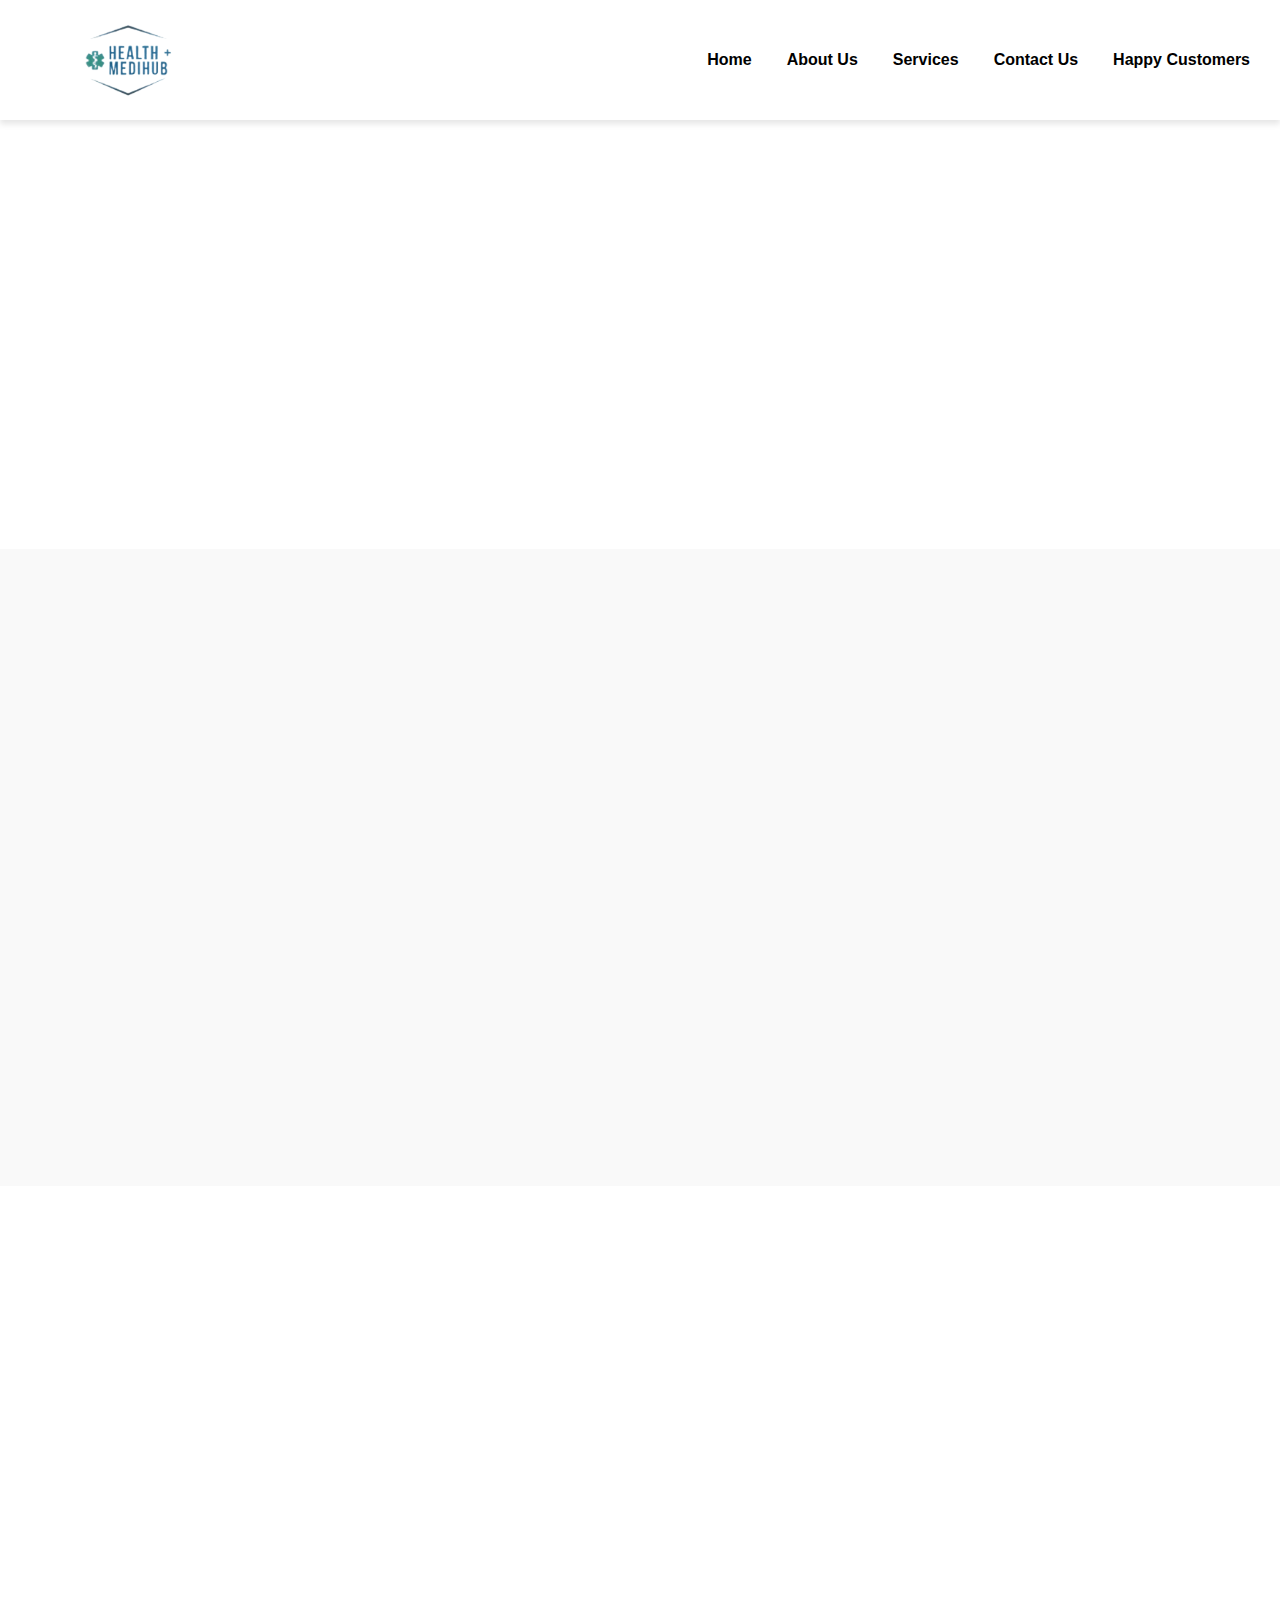
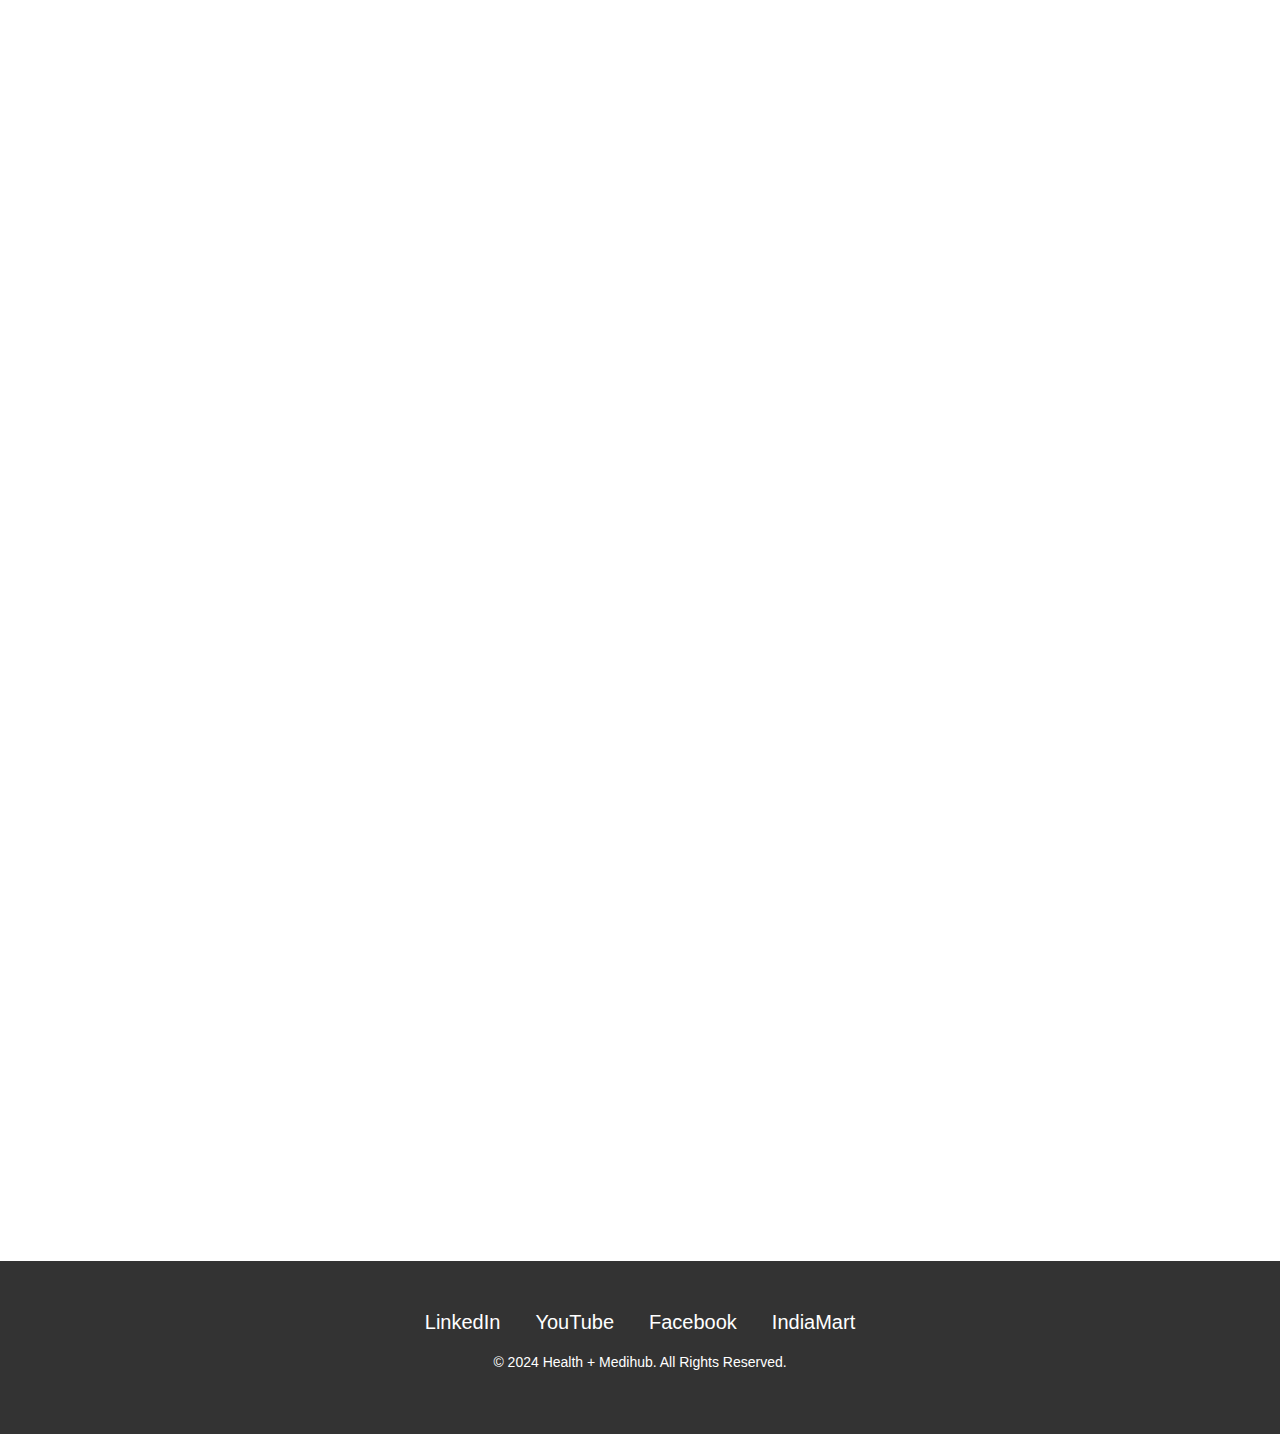
==== index.html @ 227307a4 "complete" ====
<!DOCTYPE html>
<html lang="en">

<head>
    <meta charset="UTF-8">
    <meta name="viewport" content="width=device-width, initial-scale=1.0">
    <title>Services - Health+ Medihub</title>
    <link rel="stylesheet" href="index.css">
    
</head>

<body>

    <!-- Header Section -->
    <header class="header">
        <div class="logo">
            <img src="./Image/logo4.png" alt="Health + Medihub Logo">
        </div>
        <nav class="nav">
            <a href="index.html">Home</a>
            <a href="about.html">About Us</a>
            <a href="services.html">Services</a>
            <a href="contact_us.html">Contact Us</a>
            <a href="customers.html">Happy Customers</a>
        </nav>
    </header>

    <!-- Intro Section -->
    <div class="intro-section">
        <h1>Welcome to Health+ Medihub</h1>
        <p>Your Trusted Partner in Medical Equipment Trading and Regulatory Consultancy</p>
        <p>At Health+ Medihub, we bridge the gap between healthcare providers and premium medical equipment, ensuring access to the industry's best tools. Our mission is to empower healthcare facilities with high-quality devices and expert guidance to meet their operational and regulatory needs.</p>
    </div>
    <div class="what-we-offer">
        <h2>What We Offer</h2>
        <div class="offer-container">
            <!-- Offer 1 -->
            <div class="offer-item">
                <img src="./Image/equipment.jpeg" alt="Medical Equipment Trading">
                <h3>Medical Equipment Trading</h3>
                <p>Sourcing top-notch medical devices to enhance healthcare delivery.</p>
            </div>
            <!-- Offer 2 -->
            <div class="offer-item">
                <img src="./Image/consultancy.png" alt="Regulatory Consultancy">
                <h3>Regulatory Consultancy</h3>
                <p>Simplifying the complexities of medical regulations through expert advice on compliance, market entry strategies, and product selection.</p>
            </div>
        </div>
    </div>

    <!-- New Section with Images and Text -->
    <div class="image-section">
        <div class="image-item">
            <h3>Our Mission</h3>
            <img src="./Image/png1.png" alt="Mission Image">
            <p>"At Health+ Medihub, our mission is to empower healthcare providers with access to high-quality medical equipment and expert regulatory consultancy services. We are committed to ensuring the safety, efficacy, and compliance of healthcare solutions, helping our clients navigate the complexities of regulatory requirements to enhance patient care and achieve operational excellence."</p>
        </div>
        <div class="image-item">
            <h3>Our Approach</h3>
            <img src="./Image/img3.png" alt="Approach Image">
            <p>At Health+ Medihub, we are committed to providing customized, end-to-end solutions that are designed to meet the specific needs of your healthcare organization. Our client-centric approach begins with a comprehensive understanding of your unique challenges and goals, allowing us to deliver precise, efficient, and cost-effective solutions. We prioritize building strong, lasting relationships with our clients, offering personalized support at every step—whether it's selecting the right medical equipment or ensuring full regulatory compliance. Our approach is grounded in collaboration, transparency, and integrity, ensuring we consistently meet and surpass your expectations.</p>
        </div>
        <div class="image-item">
            <h3>Our Expertise</h3>
            <img src="./Image/img4.png" alt="Expertise Image">
            <p>With extensive expertise in both medical equipment supply and regulatory affairs consultancy, our team offers a distinct advantage in the healthcare sector. We specialize in sourcing top-tier medical equipment, ensuring you have access to the most advanced and reliable products. Our comprehensive regulatory consulting services help you navigate the complex and ever-changing landscape of healthcare laws and regulations, ensuring your organization remains fully compliant. Led by a diverse team of industry professionals, engineers, and regulatory consultants, we bring decades of collective experience to deliver innovative solutions that enhance operational efficiency, safeguard compliance, and improve patient outcomes..</p>
        </div>
    </div>

    <!-- Footer Section -->
    <footer>
        <div class="footer-content">
            <div class="social-media">
                <a href="https://www.linkedin.com" target="_blank">LinkedIn</a>
                <a href="https://www.youtube.com" target="_blank">YouTube</a>
                <a href="https://www.facebook.com" target="_blank">Facebook</a>
                <a href="https://www.indiamart.com" target="_blank">IndiaMart</a>
            </div>
            <p>&copy; 2024 Health + Medihub. All Rights Reserved.</p>
        </div>
    </footer>
    <script>
        // Apply animation when elements enter the viewport
        document.addEventListener("DOMContentLoaded", () => {
            const animatedElements = document.querySelectorAll(".image-item, .offer-item, .intro-section, .what-we-offer h2");
    
            const observerOptions = {
                root: null, // Viewport
                threshold: 0.1, // Trigger animation when 10% of the element is visible
            };
    
            const observer = new IntersectionObserver((entries, observer) => {
                entries.forEach((entry) => {
                    if (entry.isIntersecting) {
                        entry.target.classList.add("animate");
                        observer.unobserve(entry.target); // Stop observing once animated
                    }
                });
            }, observerOptions);
    
            // Add the 'hidden' class initially and observe each element
            animatedElements.forEach((el) => {
                el.classList.add("hidden");
                observer.observe(el);
            });
        });
    </script>
    

</body>

</html>
---- index.css ----
/* General Styles */
body {
  font-family: Arial, sans-serif;
  margin: 0;
  padding: 0;
  background-color: black; /* Black background for entire page */
  color: white; /* Text color set to white for readability */
}

/* Header */
.header {
  display: flex;
  align-items: center;
  justify-content: space-between;
  background-color: white; /* White background for header */
  padding: 10px 20px; /* Padding adjusted to maintain small header height */
  box-shadow: 0px 4px 6px rgba(0, 0, 0, 0.1);
  height: 100px; /* Fixed height for header */
}

.header .logo {
  display: flex;
  align-items: center;
  height: 150%; /* Ensure logo container takes the full header height */
}

.header .logo img {
  height: 150%; /* Increase logo height */
  width: auto;
  margin-right: 30px; /* Adjusted spacing between logo and nav */
}

.header .nav {
  display: flex;
  gap: 15px; /* Equal spacing between links */
  align-items: center; /* Vertically center nav links */
}

.nav a {
  color: black; /* Black text color for navigation links */
  font-size: 16px;
  text-decoration: none;
  font-weight: bold;
  padding: 5px 10px;
  transition: background 0.3s ease;
}

.nav a:hover {
  background-color: #555;
  border-radius: 5px;
}

/* Main Content */
main {
  padding: 30px 20px;
  background-color: #ffffff; /* White background for content */
}

/* Image Sections */
.image-section,
.image-section1 {
  display: flex;
  flex-wrap: wrap;
  align-items: center;
  justify-content: space-between;
  margin-bottom: 40px;
  opacity: 0;
  animation-name: slideInUp;
  animation-duration: 1.5s;
  animation-timing-function: ease-out;
  animation-fill-mode: both;
}

.image-section img,
.image-section1 img {
  max-width: 100%;
  height: auto;
  margin: 0 20px;
  border-radius: 10px;
  box-shadow: 0px 4px 6px rgba(0, 0, 0, 0.1);
}

/* Section Titles */
h1 {
  font-size: 28px;
  color: #333;
  margin-bottom: 15px;
  animation-name: slideInRight;
  animation-duration: 1.5s;
  animation-timing-function: ease-out;
  animation-fill-mode: both;
}

h3 {
  font-size: 18px;
  line-height: 1.5;
  color: #555;
  margin-bottom: 20px;
  animation-name: slideInRight;
  animation-duration: 1.5s;
  animation-delay: 0.5s; /* Delay the animation for paragraph */
  animation-timing-function: ease-out;
  animation-fill-mode: both;
}

/* Buttons */
button {
  background-color: #007bff; /* Primary button color */
  color: #fff;
  border: none;
  padding: 12px 20px;
  font-size: 16px;
  border-radius: 5px;
  cursor: pointer;
  transition: background-color 0.3s ease;
  animation-name: fadeIn;
  animation-duration: 2s;
  animation-timing-function: ease-out;
  animation-fill-mode: both;
}

button:hover {
  background-color: #0056b3;
}

/* Contact Us Link */
.contact {
  display: block;
  text-align: center;
  margin-top: 40px;
  font-size: 18px;
  color: #007bff;
  text-decoration: none;
  animation-name: fadeIn;
  animation-duration: 2s;
  animation-timing-function: ease-out;
  animation-fill-mode: both;
}

.contact:hover {
  color: #0056b3;
}

/* Footer */
footer {
  background-color: #333;
  color: white;
  padding: 30px 20px;
  text-align: center;
}

footer .social-media {
  display: flex;
  justify-content: center;
  gap: 15px;
  margin-bottom: 20px;
}

footer .social-media a {
  color: #fff;
  font-size: 20px;
  text-decoration: none;
  transition: color 0.3s ease;
}

footer .social-media a:hover {
  color: #007bff; /* Hover color */
}

footer p {
  font-size: 14px;
}

/* Responsive Design */
@media (max-width: 768px) {
  header {
    flex-direction: column;
    align-items: flex-start;
    padding: 20px;
  }

  .nav {
    flex-direction: column;
    gap: 10px;
    align-items: flex-start;
  }

  .image-section,
  .image-section1 {
    flex-direction: column;
    align-items: center;
  }

  .image-section img,
  .image-section1 img {
    max-width: 80%; /* Limit image size on smaller screens */
  }

  h1 {
    font-size: 24px;
  }

  h3 {
    font-size: 16px;
  }
}

/* Keyframe Animations */
@keyframes slideInRight {
  0% {
    transform: translateX(100%) rotateY(180deg);
    opacity: 0;
  }
  100% {
    transform: translateX(0) rotateY(0);
    opacity: 1;
  }
}

@keyframes slideInUp {
  0% {
    transform: translateY(100%) rotateX(180deg);
    opacity: 0;
  }
  100% {
    transform: translateY(0) rotateX(0);
    opacity: 1;
  }
}

@keyframes fadeIn {
  0% {
    opacity: 0;
  }
  100% {
    opacity: 1;
  }
}

/* General Styles */
body {
  font-family: Arial, sans-serif;
  margin: 0;
  padding: 0;
  background-color: white;
  color: black;
  min-height: 100vh;
  display: flex;
  flex-direction: column;
}

/* Header */
.header {
  display: flex;
  align-items: center;
  justify-content: space-between;
  background-color: white;
  padding: 10px 20px;
  box-shadow: 0px 4px 6px rgba(0, 0, 0, 0.1);
  height: 100px;
}

.header .logo img {
  height: 100%;
  width: auto;
  margin-right: 30px;
}

.nav a {
  border-radius: 5px;
  color: black;
  font-size: 16px;
  text-decoration: none;
  font-weight: bold;
  padding: 5px 10px;
  transition: background 0.3s ease;
}

.nav a:hover {
  background-color: #555;
  border-radius: 5px;
  color: #fff;
  transition: background 0.3s ease;
  border-radius: 10px;
}

/* Intro Section */
.intro-section {
  position: relative;
  text-align: center;
  /* color: white; */
  padding: 70px 20px;
  background: url("background.jpg") no-repeat center center / cover;
}

.intro-section::before {
  content: "";
  position: absolute;
  top: 0;
  left: 0;
  width: 100%;
  height: 100%;
  z-index: 1;
  box-shadow: lightcyan;
}

.intro-section h1,
.intro-section p {
  position: relative;
  z-index: 2;
  margin: 0 auto;
  max-width: 800px;
  text-shadow: 2px 2px 4px rgba(3, 3, 3, 0.7);
  font-style: bold;
}

.intro-section h1 {
  font-size: 42px;
  margin-bottom: 20px;
}

.intro-section p {
  font-size: 23px;
  line-height: 1.6;
}
/* What We Offer Section */
.what-we-offer {
  padding: 40px 20px;
  background-color: #f9f9f9;
  text-align: center;
}

.what-we-offer h2 {
  font-size: 32px;
  margin-bottom: 30px;
  color: #333;
}

.offer-container {
  display: flex;
  flex-wrap: wrap;
  justify-content: center;
  gap: 30px;
}

.offer-item {
  flex: 1 1 calc(50% - 40px);
  max-width: 300px;
  text-align: center;
  background: #fff;
  border: 1px solid #ddd;
  border-radius: 10px;
  padding: 20px;
  box-shadow: 0px 4px 6px rgba(0, 0, 0, 0.1);
  transition: transform 0.3s ease, box-shadow 0.3s ease;
}

.offer-item:hover {
  transform: translateY(-10px);
  box-shadow: 0px 8px 12px rgba(0, 0, 0, 0.2);
}

.offer-item img {
  width: 100%;
  height: auto;
  border-radius: 10px;
  margin-bottom: 20px;
}

.offer-item h3 {
  font-size: 20px;
  margin-bottom: 15px;
  color: #0e0b0b;
}

.offer-item p {
  font-size: 16px;
  line-height: 1.6;
  color: #555;
}

/* Image Section */
.image-section {
  display: flex;
  flex-direction: column;
  justify-content: center;
  align-items: center;
  gap: 40px;
  margin-top: 40px;
  padding: 20px;
}

.image-item {
  display: flex;
  flex-direction: column;
  align-items: center;
  text-align: center;
  width: 80%;
}

.image-item img {
  width: 30%;
  height: auto;
  margin-bottom: 20px;
  border-radius: 10px;
  box-shadow: 0px 4px 6px rgba(218, 209, 209, 0.2);
}

.image-item h3 {
  margin-bottom: 10px;
  font-size: 24px;
  color: #0e0b0b;
}

.image-item p {
  font-size: 16px;
  line-height: 1.6;
  color: #555;
}

/* Footer */
.footer-content {
  background-color: #333;
  color: white;
  text-align: center;
  padding: 20px 0;
}

.social-media a {
  color: white;
  margin: 0 10px;
  text-decoration: none;
}

.social-media a:hover {
  text-decoration: underline;
}
/* 3D Animation */
@keyframes slideIn3D {
  0% {
    transform: translateZ(-300px) rotateY(30deg);
    opacity: 0;
  }
  100% {
    transform: translateZ(0) rotateY(0);
    opacity: 1;
  }
}

.hidden {
  opacity: 0;
  transform: translateZ(-300px) rotateY(30deg);
  transition: opacity 0.5s ease, transform 0.5s ease;
}

.animate {
  animation: slideIn3D 1s ease forwards;
}
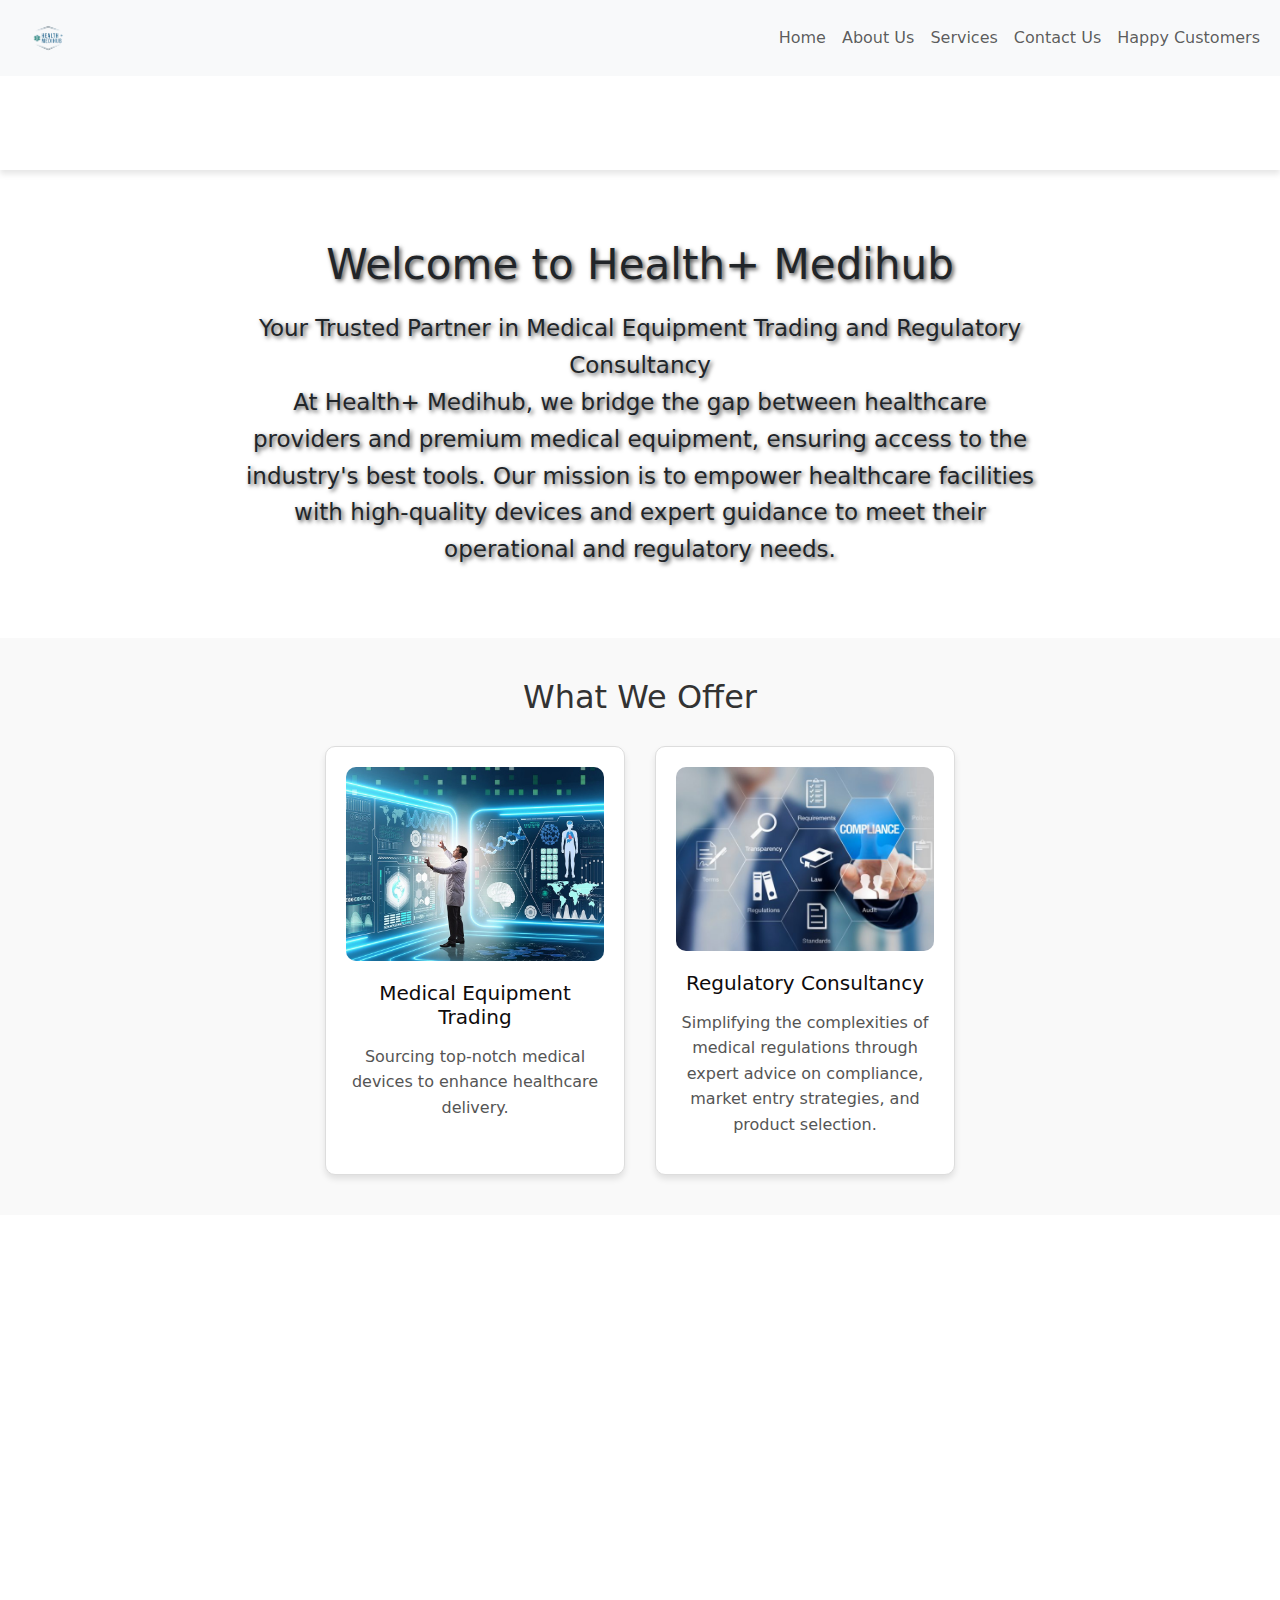
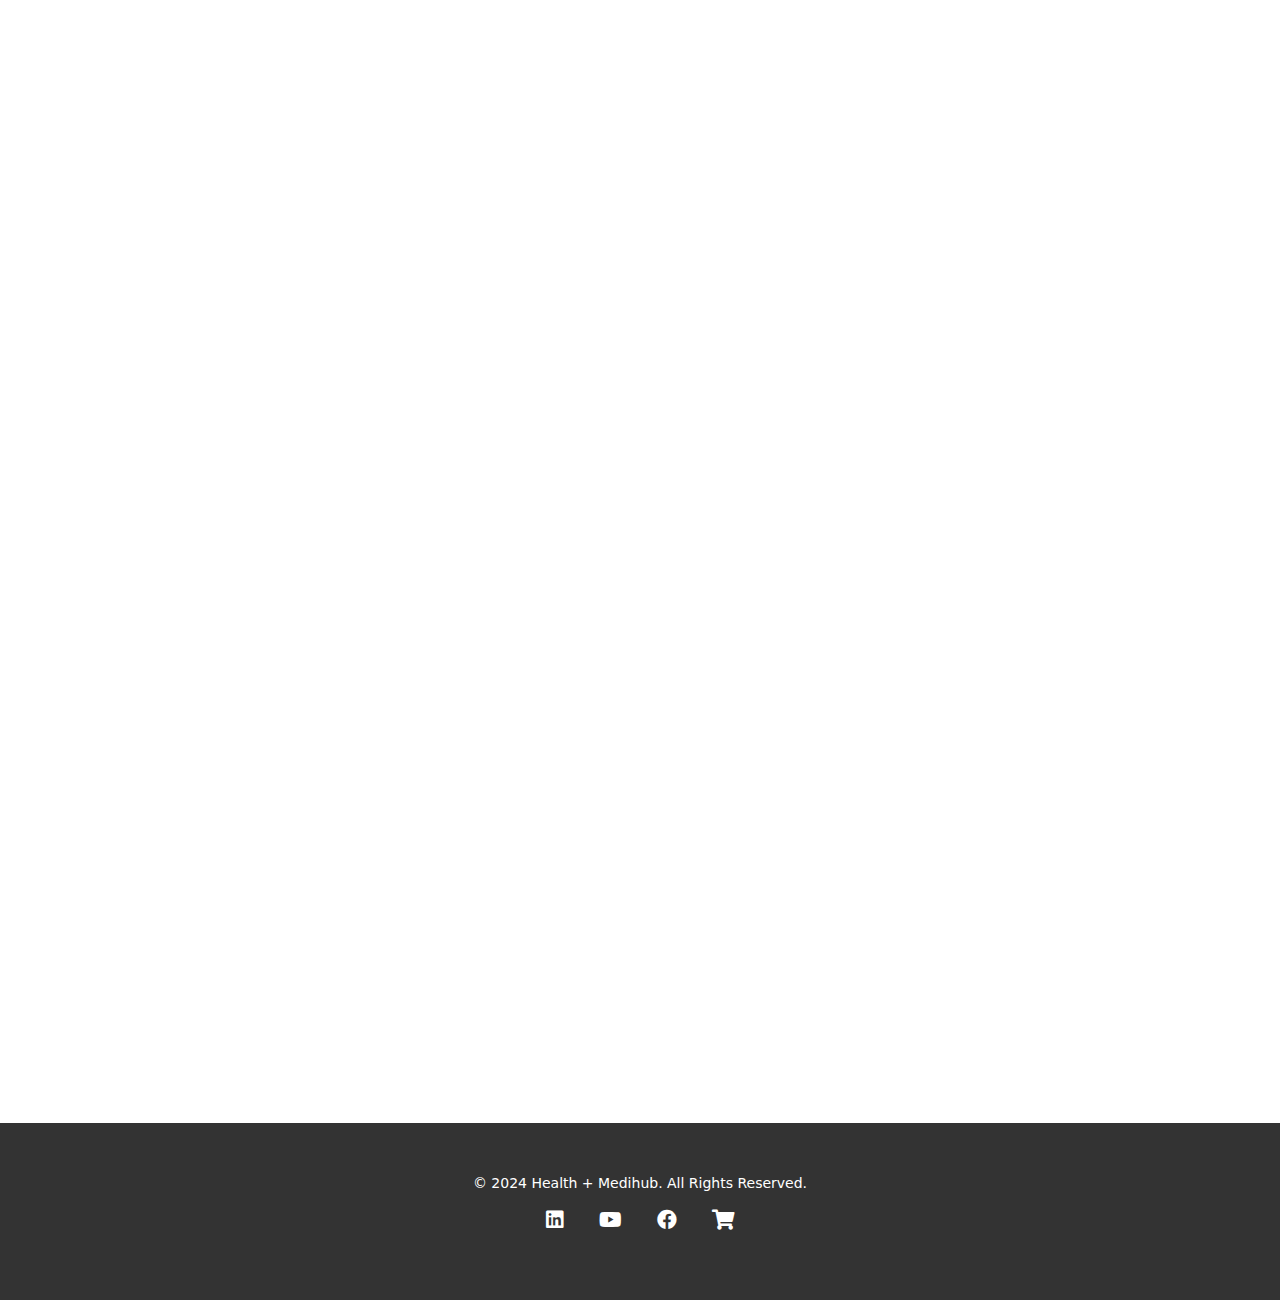
==== commit 02a0bf5d: "some changes" ====
--- a/index.html
+++ b/index.html
@@ -1,113 +1,193 @@
 <!DOCTYPE html>
 <html lang="en">
+  <head>
+    <meta charset="UTF-8" />
+    <meta name="viewport" content="width=device-width, initial-scale=1.0" />
+    <title>Services - Health+ Medihub</title>
+    <link rel="stylesheet" href="index.css" />
+    <link
+      rel="stylesheet"
+      href="https://cdn.jsdelivr.net/npm/bootstrap@5.3.0/dist/css/bootstrap.min.css"
+    />
+    <script
+      src="https://cdn.jsdelivr.net/npm/bootstrap@5.3.0/dist/js/bootstrap.bundle.min.js"
+      defer
+    ></script>
+    <link
+      rel="stylesheet"
+      href="https://cdnjs.cloudflare.com/ajax/libs/font-awesome/5.15.4/css/all.min.css"
+    />
+    <style>
+      .navbar {
+        position: fixed;
+        top: 0;
+        left: 0;
+        width: 100%;
+        z-index: 1000;
+      }
+      body {
+        padding-top: 70px;
+      }
+    </style>
+  </head>
 
-<head>
-    <meta charset="UTF-8">
-    <meta name="viewport" content="width=device-width, initial-scale=1.0">
-    <title>Services - Health+ Medihub</title>
-    <link rel="stylesheet" href="index.css">
-    
-</head>
-
-<body>
-
+  <body>
     <!-- Header Section -->
     <header class="header">
-        <div class="logo">
-            <img src="./Image/logo4.png" alt="Health + Medihub Logo">
+      <nav class="navbar navbar-expand-lg navbar-light bg-light">
+        <div class="container-fluid">
+          <a class="navbar-brand" href="#">
+            <img
+              src="./Image/logo4.png"
+              alt="Health + Medihub Logo"
+              height="50"
+            />
+          </a>
+          <button
+            class="navbar-toggler"
+            type="button"
+            data-bs-toggle="collapse"
+            data-bs-target="#navbarNav"
+            aria-controls="navbarNav"
+            aria-expanded="false"
+            aria-label="Toggle navigation"
+          >
+            <span class="navbar-toggler-icon"></span>
+          </button>
+          <div
+            class="collapse navbar-collapse justify-content-end"
+            id="navbarNav"
+          >
+            <ul class="navbar-nav">
+              <li class="nav-item">
+                <a class="nav-link" href="index.html">Home</a>
+              </li>
+              <li class="nav-item">
+                <a class="nav-link" href="about.html">About Us</a>
+              </li>
+              <li class="nav-item">
+                <a class="nav-link" href="services.html">Services</a>
+              </li>
+              <li class="nav-item">
+                <a class="nav-link" href="contact_us.html">Contact Us</a>
+              </li>
+              <li class="nav-item">
+                <a class="nav-link" href="customers.html">Happy Customers</a>
+              </li>
+            </ul>
+          </div>
         </div>
-        <nav class="nav">
-            <a href="index.html">Home</a>
-            <a href="about.html">About Us</a>
-            <a href="services.html">Services</a>
-            <a href="contact_us.html">Contact Us</a>
-            <a href="customers.html">Happy Customers</a>
-        </nav>
+      </nav>
     </header>
 
     <!-- Intro Section -->
     <div class="intro-section">
-        <h1>Welcome to Health+ Medihub</h1>
-        <p>Your Trusted Partner in Medical Equipment Trading and Regulatory Consultancy</p>
-        <p>At Health+ Medihub, we bridge the gap between healthcare providers and premium medical equipment, ensuring access to the industry's best tools. Our mission is to empower healthcare facilities with high-quality devices and expert guidance to meet their operational and regulatory needs.</p>
+      <h1>Welcome to Health+ Medihub</h1>
+      <p>
+        Your Trusted Partner in Medical Equipment Trading and Regulatory
+        Consultancy
+      </p>
+      <p>
+        At Health+ Medihub, we bridge the gap between healthcare providers and
+        premium medical equipment, ensuring access to the industry's best tools.
+        Our mission is to empower healthcare facilities with high-quality
+        devices and expert guidance to meet their operational and regulatory
+        needs.
+      </p>
     </div>
     <div class="what-we-offer">
-        <h2>What We Offer</h2>
-        <div class="offer-container">
-            <!-- Offer 1 -->
-            <div class="offer-item">
-                <img src="./Image/equipment.jpeg" alt="Medical Equipment Trading">
-                <h3>Medical Equipment Trading</h3>
-                <p>Sourcing top-notch medical devices to enhance healthcare delivery.</p>
-            </div>
-            <!-- Offer 2 -->
-            <div class="offer-item">
-                <img src="./Image/consultancy.png" alt="Regulatory Consultancy">
-                <h3>Regulatory Consultancy</h3>
-                <p>Simplifying the complexities of medical regulations through expert advice on compliance, market entry strategies, and product selection.</p>
-            </div>
+      <h2>What We Offer</h2>
+      <div class="offer-container">
+        <div class="offer-item">
+          <img src="./Image/equipment.jpeg" alt="Medical Equipment Trading" />
+          <h3>Medical Equipment Trading</h3>
+          <p>
+            Sourcing top-notch medical devices to enhance healthcare delivery.
+          </p>
         </div>
+        <div class="offer-item">
+          <img src="./Image/consultancy.png" alt="Regulatory Consultancy" />
+          <h3>Regulatory Consultancy</h3>
+          <p>
+            Simplifying the complexities of medical regulations through expert
+            advice on compliance, market entry strategies, and product
+            selection.
+          </p>
+        </div>
+      </div>
     </div>
 
     <!-- New Section with Images and Text -->
     <div class="image-section">
-        <div class="image-item">
-            <h3>Our Mission</h3>
-            <img src="./Image/png1.png" alt="Mission Image">
-            <p>"At Health+ Medihub, our mission is to empower healthcare providers with access to high-quality medical equipment and expert regulatory consultancy services. We are committed to ensuring the safety, efficacy, and compliance of healthcare solutions, helping our clients navigate the complexities of regulatory requirements to enhance patient care and achieve operational excellence."</p>
-        </div>
-        <div class="image-item">
-            <h3>Our Approach</h3>
-            <img src="./Image/img3.png" alt="Approach Image">
-            <p>At Health+ Medihub, we are committed to providing customized, end-to-end solutions that are designed to meet the specific needs of your healthcare organization. Our client-centric approach begins with a comprehensive understanding of your unique challenges and goals, allowing us to deliver precise, efficient, and cost-effective solutions. We prioritize building strong, lasting relationships with our clients, offering personalized support at every step—whether it's selecting the right medical equipment or ensuring full regulatory compliance. Our approach is grounded in collaboration, transparency, and integrity, ensuring we consistently meet and surpass your expectations.</p>
-        </div>
-        <div class="image-item">
-            <h3>Our Expertise</h3>
-            <img src="./Image/img4.png" alt="Expertise Image">
-            <p>With extensive expertise in both medical equipment supply and regulatory affairs consultancy, our team offers a distinct advantage in the healthcare sector. We specialize in sourcing top-tier medical equipment, ensuring you have access to the most advanced and reliable products. Our comprehensive regulatory consulting services help you navigate the complex and ever-changing landscape of healthcare laws and regulations, ensuring your organization remains fully compliant. Led by a diverse team of industry professionals, engineers, and regulatory consultants, we bring decades of collective experience to deliver innovative solutions that enhance operational efficiency, safeguard compliance, and improve patient outcomes..</p>
-        </div>
+      <div class="image-item">
+        <h3>Our Mission</h3>
+        <img src="./Image/png1.png" alt="Mission Image" />
+        <p>
+          "At Health+ Medihub, our mission is to empower healthcare providers
+          with access to high-quality medical equipment and expert regulatory
+          consultancy services. We are committed to ensuring the safety,
+          efficacy, and compliance of healthcare solutions, helping our clients
+          navigate the complexities of regulatory requirements to enhance
+          patient care and achieve operational excellence."
+        </p>
+      </div>
+      <div class="image-item">
+        <h3>Our Approach</h3>
+        <img src="./Image/img3.png" alt="Approach Image" />
+        <p>
+          At Health+ Medihub, we are committed to providing customized,
+          end-to-end solutions that are designed to meet the specific needs of
+          your healthcare organization. Our client-centric approach begins with
+          a comprehensive understanding of your unique challenges and goals,
+          allowing us to deliver precise, efficient, and cost-effective
+          solutions. We prioritize building strong, lasting relationships with
+          our clients, offering personalized support at every step—whether it's
+          selecting the right medical equipment or ensuring full regulatory
+          compliance.
+        </p>
+      </div>
+      <div class="image-item">
+        <h3>Our Expertise</h3>
+        <img src="./Image/img4.png" alt="Expertise Image" />
+        <p>
+          With extensive expertise in both medical equipment supply and
+          regulatory affairs consultancy, our team offers a distinct advantage
+          in the healthcare sector. We specialize in sourcing top-tier medical
+          equipment, ensuring you have access to the most advanced and reliable
+          products. Our comprehensive regulatory consulting services help you
+          navigate the complex and ever-changing landscape of healthcare laws
+          and regulations.
+        </p>
+      </div>
     </div>
 
     <!-- Footer Section -->
     <footer>
-        <div class="footer-content">
-            <div class="social-media">
-                <a href="https://www.linkedin.com" target="_blank">LinkedIn</a>
-                <a href="https://www.youtube.com" target="_blank">YouTube</a>
-                <a href="https://www.facebook.com" target="_blank">Facebook</a>
-                <a href="https://www.indiamart.com" target="_blank">IndiaMart</a>
-            </div>
-            <p>&copy; 2024 Health + Medihub. All Rights Reserved.</p>
+      <div class="footer-content">
+        <p>&copy; 2024 Health + Medihub. All Rights Reserved.</p>
+        <div class="social-media">
+          <a
+            href="https://www.linkedin.com"
+            target="_blank"
+            class="fab fa-linkedin"
+          ></a>
+          <a
+            href="https://www.youtube.com"
+            target="_blank"
+            class="fab fa-youtube"
+          ></a>
+          <a
+            href="https://www.facebook.com"
+            target="_blank"
+            class="fab fa-facebook"
+          ></a>
+          <a
+            href="https://www.indiamart.com"
+            target="_blank"
+            class="fas fa-shopping-cart"
+          ></a>
         </div>
+      </div>
     </footer>
-    <script>
-        // Apply animation when elements enter the viewport
-        document.addEventListener("DOMContentLoaded", () => {
-            const animatedElements = document.querySelectorAll(".image-item, .offer-item, .intro-section, .what-we-offer h2");
-    
-            const observerOptions = {
-                root: null, // Viewport
-                threshold: 0.1, // Trigger animation when 10% of the element is visible
-            };
-    
-            const observer = new IntersectionObserver((entries, observer) => {
-                entries.forEach((entry) => {
-                    if (entry.isIntersecting) {
-                        entry.target.classList.add("animate");
-                        observer.unobserve(entry.target); // Stop observing once animated
-                    }
-                });
-            }, observerOptions);
-    
-            // Add the 'hidden' class initially and observe each element
-            animatedElements.forEach((el) => {
-                el.classList.add("hidden");
-                observer.observe(el);
-            });
-        });
-    </script>
-    
-
-</body>
-
+  </body>
 </html>
